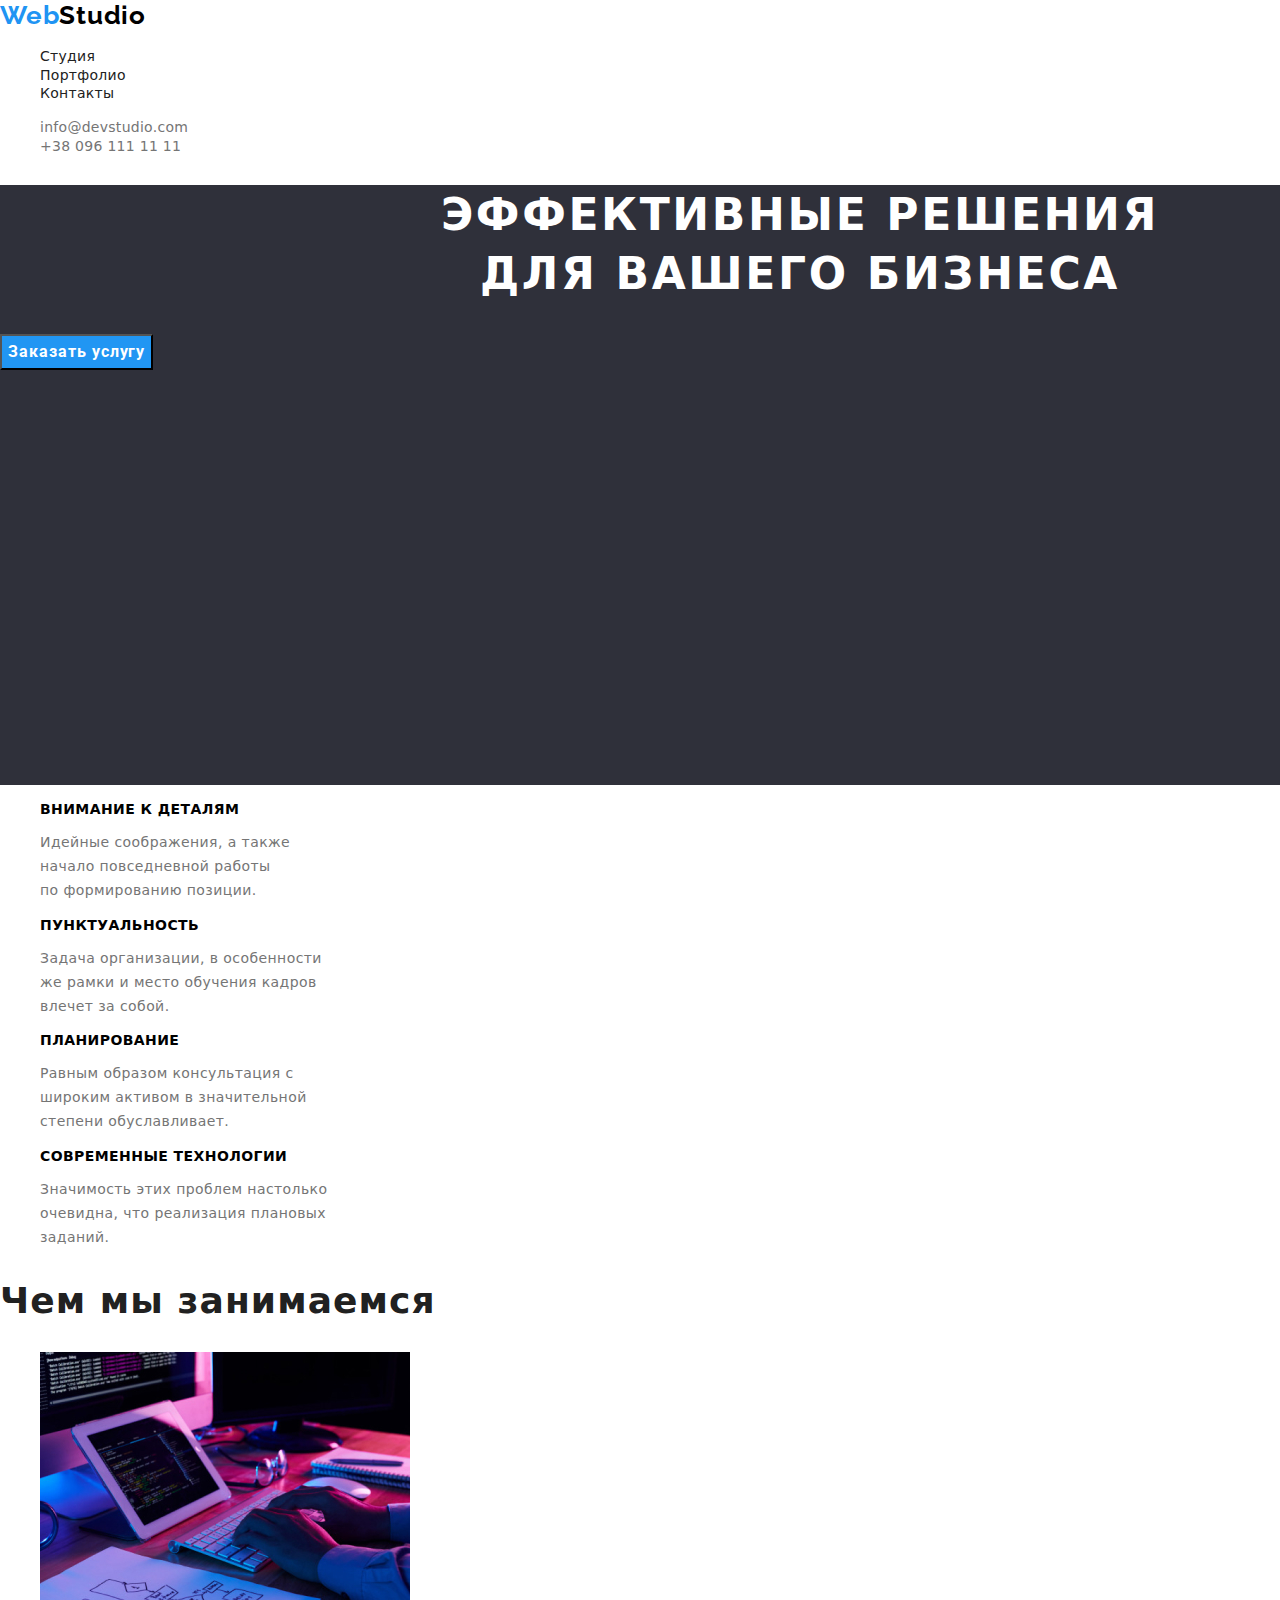
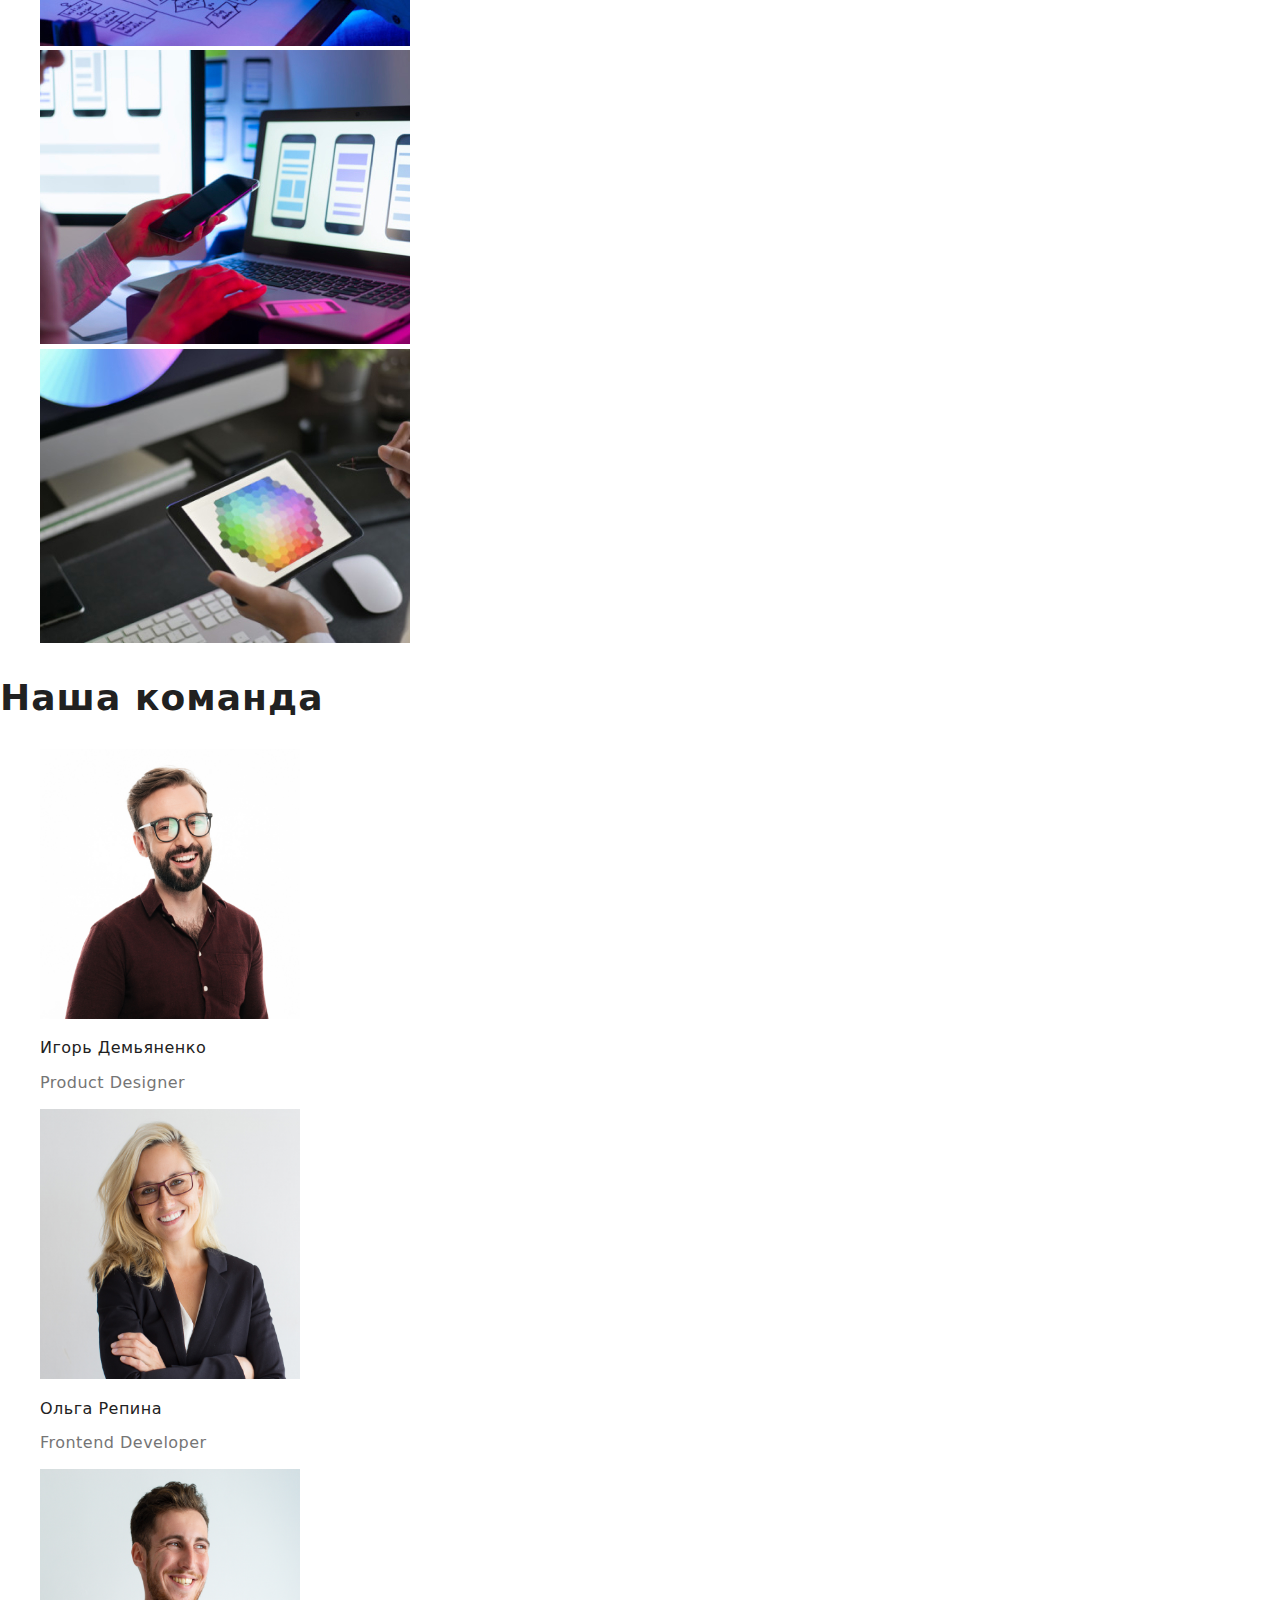
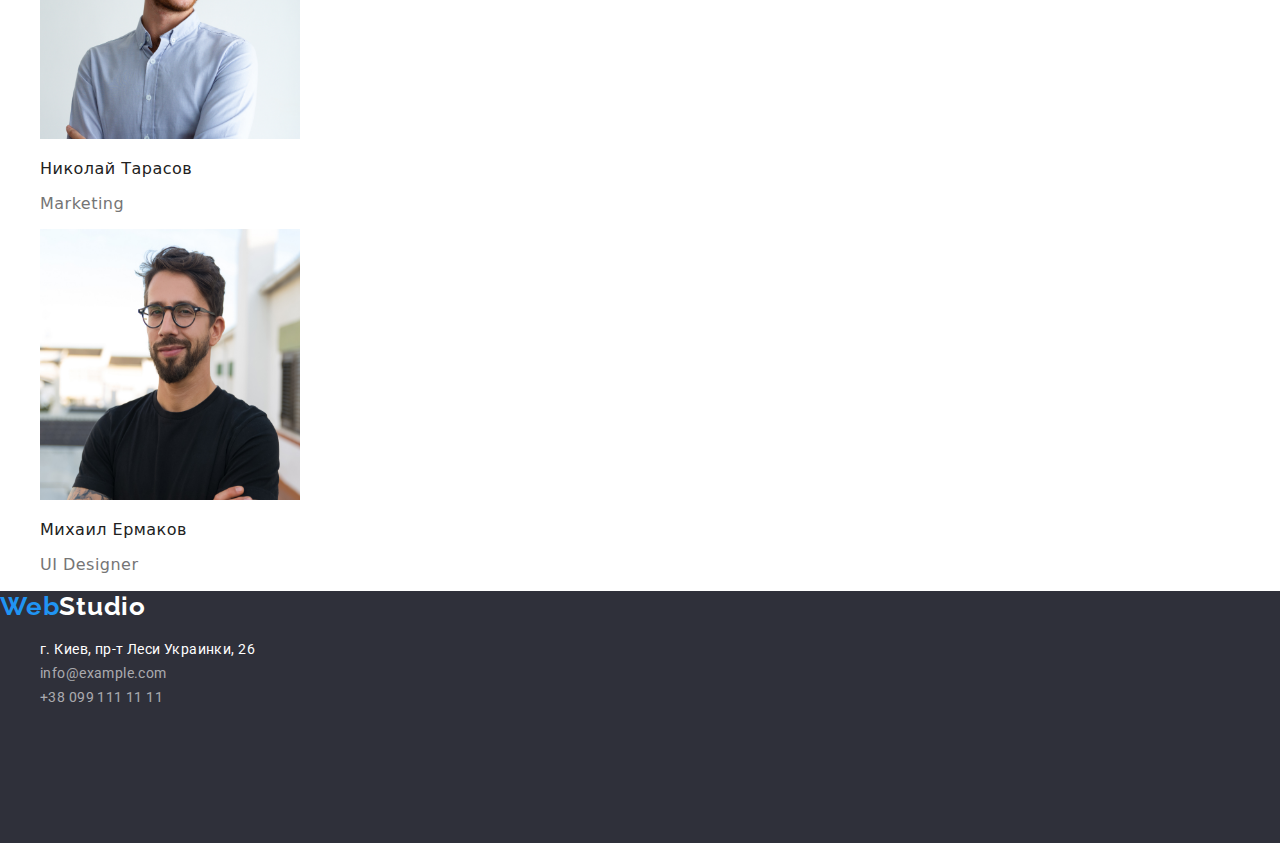
==== index.html @ fd5df89c "l" ====
<!DOCTYPE html>
<html lang="ru">
  <head>
    <meta charset="UTF-8" />
    <meta name="viewport" content="width=device-width, initial-scale=1.0" />
    <title>Веб студия</title>
    <link
      rel="stylesheet"
      href="https://cdnjs.cloudflare.com/ajax/libs/modern-normalize/1.0.0/modern-normalize.css"
    />
    <link rel="stylesheet" href="./css/styles.css" />
    <link
      href="https://fonts.googleapis.com/css2?family=Raleway:wght@700&family=Roboto:wght@400;500;700;900&display=swap"
      rel="stylesheet"
    />
  </head>
  <body>
    <!-- header section-->
    <header class="header">
      <nav class="navigation">
        <a
          class="header-logo-second link"
          lang="en"
          href="./index.html"
          aria-label=" WebStudio "
        >
          <span class="header-logo link"> Web</span>Studio
        </a>
        <ul class="navigayion-list list">
          <li class="navigation-list-item">
            <a class="navigation-list-link link" href="./index.html">
              Студия
            </a>
          </li>
          <li class="navigation-list-item">
            <a class="navigation-list-link link" href="./portfolio.html">
              Портфолио
            </a>
          </li>
          <li class="navigation-list-item">
            <a class="navigation-list-link link" href=""> Контакты </a>
          </li>
        </ul>
      </nav>
      <ul class="contact list">
        <li>
          <a class="header-tel-link link" href="mailto:info@devstudio.com"
            >info@devstudio.com</a
          >
        </li>
        <li>
          <a class="header-tel-link link" href="tel:+380961111111">
            +38 096 111 11 11
          </a>
        </li>
      </ul>
    </header>
    <!--main section-->
    <main>
      <!--main background -->
      <section class="hero-banner">
        <h1 class="hero-title">
          Эффективные решения <br />
          для вашего бизнеса
        </h1>
        <button class="button" type="button">Заказать услугу</button>
      </section>
      <!--features section-->
      <section>
        <ul class="list">
          <li>
            <h3 class="feactures-title">Внимание к деталям</h3>

            <p class="feactures-text">
              Идейные соображения, а также <br />
              начало повседневной работы <br />
              по формированию позиции.
            </p>
          </li>
          <li>
            <h3 class="feactures-title">Пунктуальность</h3>
            <p class="feactures-text">
              Задача организации, в особенности <br />
              же рамки и место обучения кадров <br />
              влечет за собой.
            </p>
          </li>
          <li>
            <h3 class="feactures-title">Планирование</h3>
            <p class="feactures-text">
              Равным образом консультация с <br />
              широким активом в значительной <br />
              степени обуславливает.
            </p>
          </li>
          <li>
            <h3 class="feactures-title">Современные технологии</h3>
            <p class="feactures-text">
              Значимость этих проблем настолько <br />
              очевидна, что реализация плановых <br />
              заданий.
            </p>
          </li>
        </ul>
      </section>
      <!--what we do section-->
      <section>
        <h2 class="what-we-do-our-team">Чем мы занимаемся</h2>
        <ul class="list">
          <li>
            <img
              src="./images/whatwedo/box1.jpg"
              alt=" создания сайтов "
              width="370"
              height="294"
            />
          </li>
          <li>
            <img
              src="./images/whatwedo/box2.jpg"
              alt=" создания мобильных приложений"
              width="370"
              height="294"
            />
          </li>
          <li>
            <img
              src="./images/whatwedo/box3.jpg"
              alt=" гамма цветов"
              width="370"
              height="294"
            />
          </li>
        </ul>
      </section>
      <!--our team section-->
      <section>
        <h2 class="what-we-do-our-team">Наша команда</h2>
        <ul class="list">
          <li>
            <img
              src="./images/team/teamigor.jpg"
              alt="игорь демьяненко Product Designer"
              width="260"
              height="270"
            />
            <h3 class="team-title">Игорь Демьяненко</h3>
            <p class="profession-list">Product Designer</p>
          </li>
          <li>
            <img
              src="./images/team/olga.jpg"
              alt=" Ольга Репина Frontend Developer"
              width="260"
              height="270"
            />
            <h3 class="team-title">Ольга Репина</h3>
            <p class="profession-list">Frontend Developer</p>
          </li>
          <li>
            <img
              src="./images/team/mykola.jpg"
              alt="Николай Тарасов Marketing"
              width="260"
              height="270"
            />
            <h3 class="team-title">Николай Тарасов</h3>
            <p class="profession-list">Marketing</p>
          </li>
          <li>
            <img
              src="./images/team/mihaylo.jpg"
              alt="Михаил Ермаков UI Designer"
              width="260"
              height="271"
            />
            <h3 class="team-title">Михаил Ермаков</h3>
            <p class="profession-list">UI Designer</p>
          </li>
        </ul>
      </section>
    </main>
    <!--footer section-->
    <footer class="footer">
      <a
        class="footer-logo link"
        lang="en"
        href="./index.html"
        aria-label=" WebStudio "
      >
        <span class="header-logo link"> Web</span>Studio
      </a>
      <address>
        <ul class="list">
          <li>
            <a
              class="address link"
              href="https://www.google.com/maps/place/%D0%B1%D1%83%D0%BB%D1%8C%D0%B2%D0%B0%D1%80+%D0%9B%D0%B5%D1%81%D1%96+%D0%A3%D0%BA%D1%80%D0%B0%D1%97%D0%BD%D0%BA%D0%B8,+26,+%D0%9A%D0%B8%D1%97%D0%B2,+02000/@50.4265807,30.5361971,17z/data=!3m1!4b1!4m5!3m4!1s0x40d4cf0e033ecbe9:0x57a4dffefec77da0!8m2!3d50.4265807!4d30.5383858"
              target="blanc"
              >г. Киев, пр-т Леси Украинки, 26</a
            >
          </li>
          <li>
            <a class="footer-tel-link link" href="mailto:info@example.com"
              >info@example.com</a
            >
          </li>
          <li>
            <a class="footer-tel-link link" href="tel:+380991111111">
              +38 099 111 11 11
            </a>
          </li>
        </ul>
      </address>
    </footer>
  </body>
</html>
---- css/styles.css ----
:root {
  --accent-color: #2094f3;
  --header-backgraund: #ffffff;
  --titles-color: #000000;
  --header-logo: #2094f3;
  --button-portfolio-backgraund: #2196f3;
  --button-portfolio-text-color: #ffffff;
  --body-main-font: "Roboto", sans-serif;
  --secondary-font: "Raleway", sans-serif;
}

.body {
  font-family: var(--body-main-font);
  font-style: normal;
}
.list {
  list-style: none;
}
.link {
  text-decoration: none;
}
/* HEARED */

.header {
  color: var(--header-backgraund);
}
.header-logo {
  font-family: var(--secondary-font);
  font-style: normal;
  font-weight: 700;
  font-size: 26px;
  line-height: 1.2;
  letter-spacing: 0.03em;
  color: var(--header-logo);
}
.header-logo-second {
  font-family: var(--secondary-font);
  font-style: normal;
  font-weight: 700;
  font-size: 26px;
  line-height: 1.2;
  letter-spacing: 0.03em;
  color: var(--titles-color);
}
.header-tel-link {
  font-weight: 500;
  font-size: 14px;
  line-height: 1.142;
  letter-spacing: 0.02em;
  color: #757575;
}
.navigation-list-link {
  font-weight: 500;
  font-size: 14px;
  line-height: 1.142px;
  letter-spacing: 0.02em;
  color: #212121;
}
.navigation-list-link:hover,
.navigation-list-link:focus {
  color: var(--accent-color);
}
.header-tel-link:hover,
.header-tel-link:focus {
  color: var(--accent-color);
  /* MAIN */
}
.hero-banner {
  background-color: #2f303a;
  width: 1600px;
  height: 600px;
}

.button {
  font-family: var(--body-main-font);
  font-style: normal;
  font-weight: 700;
  font-size: 16px;
  line-height: 1.875;
  letter-spacing: 0.06em;
  color: #ffffff;
  background-color: #2196f3;
}
.hero-title {
  font-weight: 900;
  font-size: 44px;
  line-height: 1.36;
  letter-spacing: 0.06em;
  text-transform: uppercase;
  color: #ffffff;
  text-align: center;
}
.footer {
  background: #2f303a;
  width: 1600px;
  height: 252px;
}
.footer-logo {
  font-family: var(--secondary-font);
  font-style: normal;
  font-weight: 700;
  font-size: 26px;
  line-height: 1.192;
  letter-spacing: 0.03em;
  color: #ffffff;
}
.address {
  font-family: var(--body-main-font);
  font-style: normal;
  font-weight: 400;
  font-size: 14px;
  line-height: 1.714;
  letter-spacing: 0.03em;
  color: #ffffff;
}
.footer-tel-link {
  font-family: var(--body-main-font);
  font-style: normal;
  font-weight: normal;
  font-size: 14px;
  line-height: 1.71;
  letter-spacing: 0.03em;
  color: rgba(255, 255, 255, 0.6);
}
.button-portfolio {
  font-weight: 500;
  font-size: 16px;
  line-height: 1.62;
  text-align: center;
  letter-spacing: 0.03em;
}
.button-portfolio:hover,
.button-portfolio:focus {
  background-color: var(--button-portfolio-backgraund);
  color: var(--button-portfolio-text-color);
}
.feactures-text {
  font-weight: 400;
  font-size: 14px;
  line-height: 1.714;
  letter-spacing: 0.03em;
  color: #757575;
}
.feactures-title {
  font-weight: 700;
  font-size: 14px;
  line-height: 1.142;
  letter-spacing: 0.03em;
  text-transform: uppercase;
}

.what-we-do-our-team {
  font-weight: 700;
  font-size: 36px;
  line-height: 1.166;
  letter-spacing: 0.03em;
  color: #212121;
}
.team-title {
  font-weight: 500;
  font-size: 16px;
  line-height: 1.18;
  letter-spacing: 0.03em;
  color: #212121;
}
.profession-list {
  font-weight: 400;
  font-size: 16px;
  line-height: 1.18;
  letter-spacing: 0.03em;
  color: #757575;
}
.portfolio-title-list {
  font-weight: 700;
  font-size: 18px;
  line-height: 2;
  letter-spacing: 0.06em;
  color: #212121;
}
.portfolio-category-list {
  font-weight: 400;
  font-size: 16px;
  line-height: 1.875;
  letter-spacing: 0.03em;
  color: #757575;
}
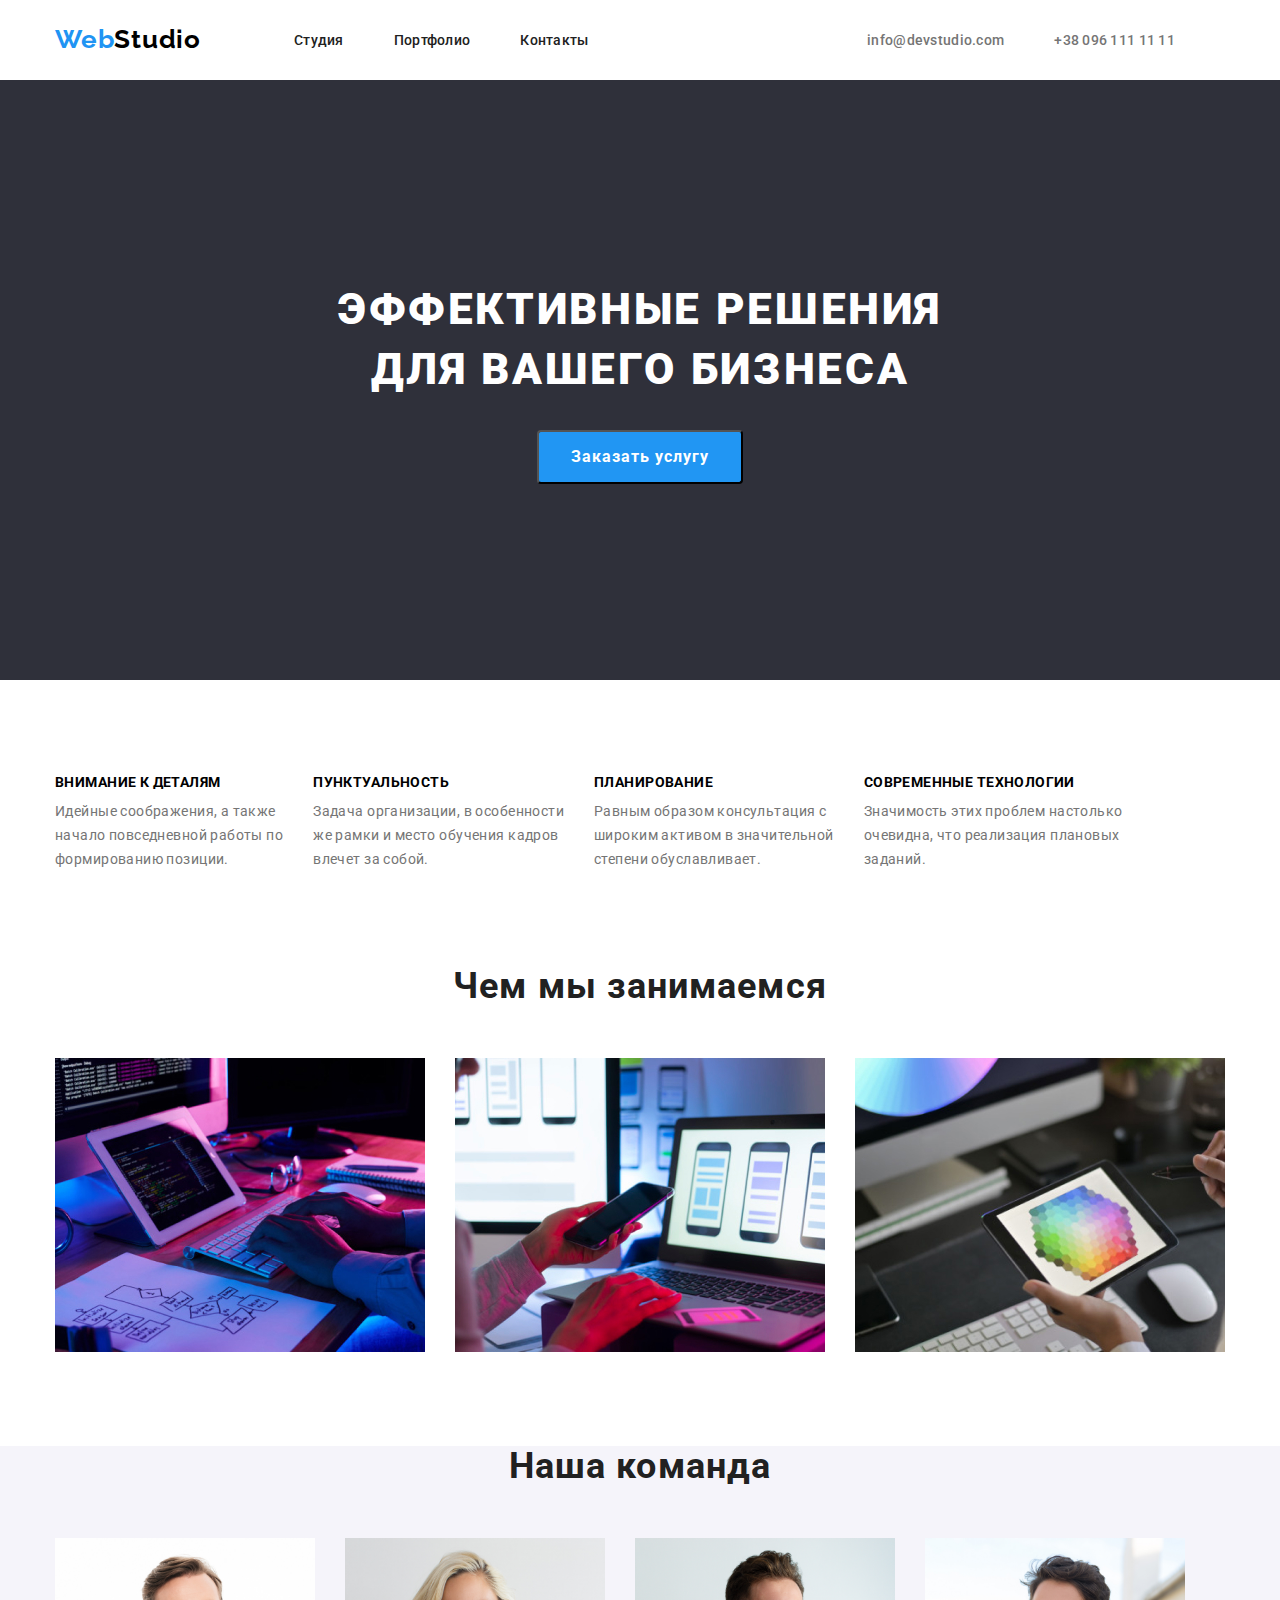
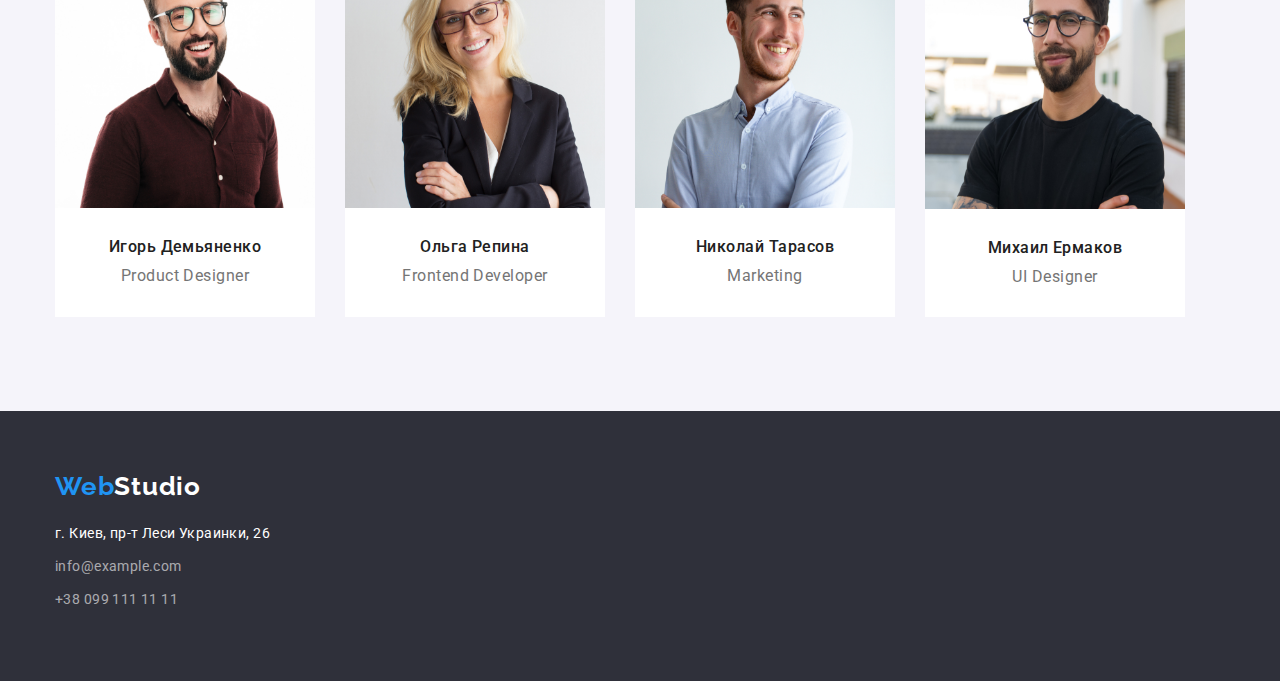
==== commit 14b831fc: "hm3" ====
--- a/index.html
+++ b/index.html
@@ -17,201 +17,213 @@
   <body>
     <!-- header section-->
     <header class="header">
-      <nav class="navigation">
+      <div class="conteiner header-flex-conteiner">
+        <nav class="header-navigation">
+          <a
+            class="header-logo-second link"
+            lang="en"
+            href="./index.html"
+            aria-label=" WebStudio "
+          >
+            <span class="header-logo link"> Web</span>Studio
+          </a>
+          <ul class="navigation-list list">
+            <li class="navigation-list-item">
+              <a class="navigation-list-link link" href="./index.html">
+                Студия
+              </a>
+            </li>
+            <li class="navigation-list-item">
+              <a class="navigation-list-link link" href="./portfolio.html">
+                Портфолио
+              </a>
+            </li>
+            <li class="navigation-list-item">
+              <a class="navigation-list-link link" href=""> Контакты </a>
+            </li>
+          </ul>
+        </nav>
+        <ul class="contact-list">
+          <li class="navigation-list-item">
+            <a class="header-tel-link link" href="mailto:info@devstudio.com"
+              >info@devstudio.com</a
+            >
+          </li>
+          <li class="navigation-list-item">
+            <a class="header-tel-link link" href="tel:+380961111111">
+              +38 096 111 11 11
+            </a>
+          </li>
+        </ul>
+      </div>
+    </header>
+    <!--main section-->
+    <main>
+      <!--main background -->
+      <section class="hero-banner">
+        <div class="conteiner-hero">
+          <h1 class="hero-title">
+            Эффективные решения <br />
+            для вашего бизнеса
+          </h1>
+          <button class="button" type="button">Заказать услугу</button>
+        </div>
+      </section>
+      <!--features section-->
+      <section>
+        <div class="conteiner-feactures">
+          <ul class="flex-list list">
+            <li class="feactures-list-style">
+              <h3 class="feactures-title">Внимание к деталям</h3>
+
+              <p class="feactures-text">
+                Идейные соображения, а также <br />
+                начало повседневной работы по <br />
+                формированию позиции.
+              </p>
+            </li>
+            <li class="feactures-list-style">
+              <h3 class="feactures-title">Пунктуальность</h3>
+              <p class="feactures-text">
+                Задача организации, в особенности <br />
+                же рамки и место обучения кадров <br />
+                влечет за собой.
+              </p>
+            </li>
+            <li class="feactures-list-style">
+              <h3 class="feactures-title">Планирование</h3>
+              <p class="feactures-text">
+                Равным образом консультация с <br />
+                широким активом в значительной <br />
+                степени обуславливает.
+              </p>
+            </li>
+            <li class="feactures-list-style">
+              <h3 class="feactures-title">Современные технологии</h3>
+              <p class="feactures-text">
+                Значимость этих проблем настолько <br />
+                очевидна, что реализация плановых <br />
+                заданий.
+              </p>
+            </li>
+          </ul>
+        </div>
+      </section>
+      <!--what we do section-->
+      <section>
+        <div class="what-we-do-style-list">
+          <h2 class="what-we-do-our-team">Чем мы занимаемся</h2>
+          <ul class="list what-do-pictures">
+            <li class="img-styles">
+              <img
+                src="./images/whatwedo/box1.jpg"
+                alt=" создания сайтов "
+                width="370"
+                height="294"
+              />
+            </li>
+            <li class="img-styles">
+              <img
+                src="./images/whatwedo/box2.jpg"
+                alt=" создания мобильных приложений"
+                width="370"
+                height="294"
+              />
+            </li>
+            <li class="img-styles">
+              <img
+                src="./images/whatwedo/box3.jpg"
+                alt=" гамма цветов"
+                width="370"
+                height="294"
+              />
+            </li>
+          </ul>
+        </div>
+      </section>
+      <!--our team section-->
+      <section class="our-team-style">
+        <div class="our-team">
+          <h2 class="what-we-do-our-team">Наша команда</h2>
+          <ul class="our-team-img list">
+            <li class="our-team-img-list">
+              <img
+                src="./images/team/teamigor.jpg "
+                alt="игорь демьяненко Product Designer"
+                width="260"
+                height="270"
+              />
+              <h3 class="team-title">Игорь Демьяненко</h3>
+              <p class="profession-list">Product Designer</p>
+            </li>
+            <li class="our-team-img-list">
+              <img
+                src="./images/team/olga.jpg"
+                alt=" Ольга Репина Frontend Developer"
+                width="260"
+                height="270"
+              />
+              <h3 class="team-title">Ольга Репина</h3>
+              <p class="profession-list">Frontend Developer</p>
+            </li>
+            <li class="our-team-img-list">
+              <img
+                src="./images/team/mykola.jpg"
+                alt="Николай Тарасов Marketing"
+                width="260"
+                height="270"
+              />
+              <h3 class="team-title">Николай Тарасов</h3>
+              <p class="profession-list">Marketing</p>
+            </li>
+            <li class="our-team-img-list">
+              <img
+                src="./images/team/mihaylo.jpg"
+                alt="Михаил Ермаков UI Designer"
+                width="260"
+                height="271"
+              />
+              <h3 class="team-title">Михаил Ермаков</h3>
+              <p class="profession-list">UI Designer</p>
+            </li>
+          </ul>
+        </div>
+      </section>
+    </main>
+    <!--footer section-->
+    <footer class="footer">
+      <div class="footer-container">
         <a
-          class="header-logo-second link"
+          class="footer-logo link"
           lang="en"
           href="./index.html"
           aria-label=" WebStudio "
         >
           <span class="header-logo link"> Web</span>Studio
         </a>
-        <ul class="navigayion-list list">
-          <li class="navigation-list-item">
-            <a class="navigation-list-link link" href="./index.html">
-              Студия
-            </a>
-          </li>
-          <li class="navigation-list-item">
-            <a class="navigation-list-link link" href="./portfolio.html">
-              Портфолио
-            </a>
-          </li>
-          <li class="navigation-list-item">
-            <a class="navigation-list-link link" href=""> Контакты </a>
-          </li>
-        </ul>
-      </nav>
-      <ul class="contact list">
-        <li>
-          <a class="header-tel-link link" href="mailto:info@devstudio.com"
-            >info@devstudio.com</a
-          >
-        </li>
-        <li>
-          <a class="header-tel-link link" href="tel:+380961111111">
-            +38 096 111 11 11
-          </a>
-        </li>
-      </ul>
-    </header>
-    <!--main section-->
-    <main>
-      <!--main background -->
-      <section class="hero-banner">
-        <h1 class="hero-title">
-          Эффективные решения <br />
-          для вашего бизнеса
-        </h1>
-        <button class="button" type="button">Заказать услугу</button>
-      </section>
-      <!--features section-->
-      <section>
-        <ul class="list">
-          <li>
-            <h3 class="feactures-title">Внимание к деталям</h3>
-
-            <p class="feactures-text">
-              Идейные соображения, а также <br />
-              начало повседневной работы <br />
-              по формированию позиции.
-            </p>
-          </li>
-          <li>
-            <h3 class="feactures-title">Пунктуальность</h3>
-            <p class="feactures-text">
-              Задача организации, в особенности <br />
-              же рамки и место обучения кадров <br />
-              влечет за собой.
-            </p>
-          </li>
-          <li>
-            <h3 class="feactures-title">Планирование</h3>
-            <p class="feactures-text">
-              Равным образом консультация с <br />
-              широким активом в значительной <br />
-              степени обуславливает.
-            </p>
-          </li>
-          <li>
-            <h3 class="feactures-title">Современные технологии</h3>
-            <p class="feactures-text">
-              Значимость этих проблем настолько <br />
-              очевидна, что реализация плановых <br />
-              заданий.
-            </p>
-          </li>
-        </ul>
-      </section>
-      <!--what we do section-->
-      <section>
-        <h2 class="what-we-do-our-team">Чем мы занимаемся</h2>
-        <ul class="list">
-          <li>
-            <img
-              src="./images/whatwedo/box1.jpg"
-              alt=" создания сайтов "
-              width="370"
-              height="294"
-            />
-          </li>
-          <li>
-            <img
-              src="./images/whatwedo/box2.jpg"
-              alt=" создания мобильных приложений"
-              width="370"
-              height="294"
-            />
-          </li>
-          <li>
-            <img
-              src="./images/whatwedo/box3.jpg"
-              alt=" гамма цветов"
-              width="370"
-              height="294"
-            />
-          </li>
-        </ul>
-      </section>
-      <!--our team section-->
-      <section>
-        <h2 class="what-we-do-our-team">Наша команда</h2>
-        <ul class="list">
-          <li>
-            <img
-              src="./images/team/teamigor.jpg"
-              alt="игорь демьяненко Product Designer"
-              width="260"
-              height="270"
-            />
-            <h3 class="team-title">Игорь Демьяненко</h3>
-            <p class="profession-list">Product Designer</p>
-          </li>
-          <li>
-            <img
-              src="./images/team/olga.jpg"
-              alt=" Ольга Репина Frontend Developer"
-              width="260"
-              height="270"
-            />
-            <h3 class="team-title">Ольга Репина</h3>
-            <p class="profession-list">Frontend Developer</p>
-          </li>
-          <li>
-            <img
-              src="./images/team/mykola.jpg"
-              alt="Николай Тарасов Marketing"
-              width="260"
-              height="270"
-            />
-            <h3 class="team-title">Николай Тарасов</h3>
-            <p class="profession-list">Marketing</p>
-          </li>
-          <li>
-            <img
-              src="./images/team/mihaylo.jpg"
-              alt="Михаил Ермаков UI Designer"
-              width="260"
-              height="271"
-            />
-            <h3 class="team-title">Михаил Ермаков</h3>
-            <p class="profession-list">UI Designer</p>
-          </li>
-        </ul>
-      </section>
-    </main>
-    <!--footer section-->
-    <footer class="footer">
-      <a
-        class="footer-logo link"
-        lang="en"
-        href="./index.html"
-        aria-label=" WebStudio "
-      >
-        <span class="header-logo link"> Web</span>Studio
-      </a>
-      <address>
-        <ul class="list">
-          <li>
-            <a
-              class="address link"
-              href="https://www.google.com/maps/place/%D0%B1%D1%83%D0%BB%D1%8C%D0%B2%D0%B0%D1%80+%D0%9B%D0%B5%D1%81%D1%96+%D0%A3%D0%BA%D1%80%D0%B0%D1%97%D0%BD%D0%BA%D0%B8,+26,+%D0%9A%D0%B8%D1%97%D0%B2,+02000/@50.4265807,30.5361971,17z/data=!3m1!4b1!4m5!3m4!1s0x40d4cf0e033ecbe9:0x57a4dffefec77da0!8m2!3d50.4265807!4d30.5383858"
-              target="blanc"
-              >г. Киев, пр-т Леси Украинки, 26</a
-            >
-          </li>
-          <li>
-            <a class="footer-tel-link link" href="mailto:info@example.com"
-              >info@example.com</a
-            >
-          </li>
-          <li>
-            <a class="footer-tel-link link" href="tel:+380991111111">
-              +38 099 111 11 11
-            </a>
-          </li>
-        </ul>
-      </address>
+        <address>
+          <ul class="address-list-style list">
+            <li class="contact-link-style">
+              <a
+                class="address link"
+                href="https://www.google.com/maps/place/%D0%B1%D1%83%D0%BB%D1%8C%D0%B2%D0%B0%D1%80+%D0%9B%D0%B5%D1%81%D1%96+%D0%A3%D0%BA%D1%80%D0%B0%D1%97%D0%BD%D0%BA%D0%B8,+26,+%D0%9A%D0%B8%D1%97%D0%B2,+02000/@50.4265807,30.5361971,17z/data=!3m1!4b1!4m5!3m4!1s0x40d4cf0e033ecbe9:0x57a4dffefec77da0!8m2!3d50.4265807!4d30.5383858"
+                target="blanc"
+                >г. Киев, пр-т Леси Украинки, 26</a
+              >
+            </li>
+            <li class="contact-link-style">
+              <a class="footer-tel-link link" href="mailto:info@example.com"
+                >info@example.com</a
+              >
+            </li>
+            <li class="contact-link-style">
+              <a class="footer-tel-link link" href="tel:+380991111111">
+                +38 099 111 11 11
+              </a>
+            </li>
+          </ul>
+        </address>
+      </div>
     </footer>
   </body>
 </html>
--- a/css/styles.css
+++ b/css/styles.css
@@ -9,7 +9,13 @@
   --secondary-font: "Raleway", sans-serif;
 }
 
-.body {
+*,
+::before,
+::after {
+  margin: 0px;
+  padding: 0px;
+}
+body {
   font-family: var(--body-main-font);
   font-style: normal;
 }
@@ -19,11 +25,37 @@
 .link {
   text-decoration: none;
 }
+img {
+  display: block;
+}
 /* HEARED */
 
 .header {
   color: var(--header-backgraund);
-}
+  display: block;
+}
+.navigation-list {
+  display: flex;
+  margin-left: 93px;
+}
+.conteiner {
+  display: flex;
+  align-items: center;
+  height: 80px;
+}
+.header-navigation {
+  display: flex;
+  align-items: center;
+}
+.navigation-list-item:not(:last-child) {
+  margin-right: 50px;
+}
+.contact-list {
+  display: flex;
+  margin-left: auto;
+  align-items: center;
+}
+
 .header-logo {
   font-family: var(--secondary-font);
   font-style: normal;
@@ -32,6 +64,17 @@
   line-height: 1.2;
   letter-spacing: 0.03em;
   color: var(--header-logo);
+}
+.contact-list .navigation-list-item + .navigation-list-item {
+  margin-right: 50px;
+}
+.header-flex-conteiner {
+  display: flex;
+  width: 1200px;
+  margin-left: auto;
+  margin-right: auto;
+  padding-left: 15px;
+  padding-right: 15px;
 }
 .header-logo-second {
   font-family: var(--secondary-font);
@@ -67,8 +110,19 @@
 }
 .hero-banner {
   background-color: #2f303a;
-  width: 1600px;
+
   height: 600px;
+}
+
+.conteiner-hero {
+  margin-right: auto;
+  margin-left: auto;
+  width: 1200px;
+  padding-top: 200px;
+  padding-bottom: 200px;
+  text-align: center;
+  max-width: 696px;
+  margin-bottom: 30px;
 }
 
 .button {
@@ -80,6 +134,12 @@
   letter-spacing: 0.06em;
   color: #ffffff;
   background-color: #2196f3;
+  display: block;
+  margin-right: auto;
+  margin-left: auto;
+  margin-top: 30px;
+  border-radius: 4px;
+  padding: 10px 32px;
 }
 .hero-title {
   font-weight: 900;
@@ -88,12 +148,38 @@
   letter-spacing: 0.06em;
   text-transform: uppercase;
   color: #ffffff;
-  text-align: center;
+}
+.conteiner-feactures {
+  margin-left: auto;
+  margin-right: auto;
+  width: 1200px;
+  padding-top: 94px;
+  padding-bottom: 94px;
+  padding-left: 15px;
+  padding-right: 15px;
+}
+.flex-list {
+  display: flex;
+}
+.feactures-list-style {
+  margin-right: 30px;
+}
+.what-we-do-style-list {
+  width: 1200px;
+  padding-left: 15px;
+  padding-right: 15px;
+  margin-left: auto;
+  margin-right: auto;
+  margin-bottom: 94px;
+}
+.what-do-pictures {
+  display: flex;
+}
+.img-styles {
+  margin-right: 30px;
 }
 .footer {
   background: #2f303a;
-  width: 1600px;
-  height: 252px;
 }
 .footer-logo {
   font-family: var(--secondary-font);
@@ -104,6 +190,16 @@
   letter-spacing: 0.03em;
   color: #ffffff;
 }
+.footer-container {
+  width: 1200px;
+  padding-left: 15px;
+  padding-right: 15px;
+  margin-left: auto;
+  margin-right: auto;
+  padding-top: 60px;
+  padding-bottom: 60px;
+}
+
 .address {
   font-family: var(--body-main-font);
   font-style: normal;
@@ -113,6 +209,12 @@
   letter-spacing: 0.03em;
   color: #ffffff;
 }
+.address-list-style {
+  padding-top: 20px;
+}
+.contact-link-style {
+  margin-bottom: 9px;
+}
 .footer-tel-link {
   font-family: var(--body-main-font);
   font-style: normal;
@@ -123,16 +225,25 @@
   color: rgba(255, 255, 255, 0.6);
 }
 .button-portfolio {
+  display: inline-block;
+  text-align: center;
   font-weight: 500;
   font-size: 16px;
   line-height: 1.62;
-  text-align: center;
-  letter-spacing: 0.03em;
-}
+  letter-spacing: 0.03em;
+  border: none;
+  border-radius: 4px;
+  padding-left: 22px;
+  padding-right: 22px;
+  padding-top: 6px;
+  padding-bottom: 6px;
+}
+
 .button-portfolio:hover,
 .button-portfolio:focus {
   background-color: var(--button-portfolio-backgraund);
   color: var(--button-portfolio-text-color);
+  border: none;
 }
 .feactures-text {
   font-weight: 400;
@@ -140,6 +251,7 @@
   line-height: 1.714;
   letter-spacing: 0.03em;
   color: #757575;
+  margin-top: 10px;
 }
 .feactures-title {
   font-weight: 700;
@@ -155,6 +267,8 @@
   line-height: 1.166;
   letter-spacing: 0.03em;
   color: #212121;
+  text-align: center;
+  margin-bottom: 50px;
 }
 .team-title {
   font-weight: 500;
@@ -162,13 +276,54 @@
   line-height: 1.18;
   letter-spacing: 0.03em;
   color: #212121;
-}
+  text-align: center;
+  margin-top: 30px;
+}
+.our-team-style {
+  background-color: #f5f4fa;
+}
+.our-team-img {
+  display: flex;
+}
+.our-team {
+  width: 1200px;
+  padding-left: 15px;
+  padding-right: 15px;
+  margin-right: auto;
+  margin-left: auto;
+}
+.our-team-img-list {
+  margin-right: 30px;
+  border: var(--header-backgraund);
+  background-color: #ffffff;
+  padding-bottom: 30px;
+  margin-bottom: 94px;
+}
+
 .profession-list {
   font-weight: 400;
   font-size: 16px;
   line-height: 1.18;
   letter-spacing: 0.03em;
   color: #757575;
+  text-align: center;
+  margin-top: 10px;
+}
+/* PORTFOLIO */
+
+.main-section-list {
+  width: 1200px;
+  padding-left: 15px;
+  padding-right: 15px;
+  margin-right: auto;
+  margin-left: auto;
+}
+.button-list-menu {
+  display: flex;
+  justify-content: center;
+}
+.bottom-styles {
+  margin-right: 8px;
 }
 .portfolio-title-list {
   font-weight: 700;
@@ -176,6 +331,9 @@
   line-height: 2;
   letter-spacing: 0.06em;
   color: #212121;
+  padding-left: 24px;
+  padding-right: 24px;
+  padding-top: 20px;
 }
 .portfolio-category-list {
   font-weight: 400;
@@ -183,4 +341,28 @@
   line-height: 1.875;
   letter-spacing: 0.03em;
   color: #757575;
-}
+  padding-left: 24px;
+  padding-right: 24px;
+  padding-top: 4px;
+  padding-bottom: 20px;
+}
+.header-border-portfolio {
+  border: 1px solid #ececec;
+}
+.main-menu {
+  margin-top: 94px;
+  margin-bottom: 94px;
+}
+.project-net {
+  display: flex;
+  flex-wrap: wrap;
+  margin-top: 34px;
+}
+.project-img-style {
+  background-color: #ffffff;
+  border: 1px solid #eeeeee;
+  margin-right: 30px;
+  margin-bottom: 30px;
+  margin-left: auto;
+  margin-right: auto;
+}
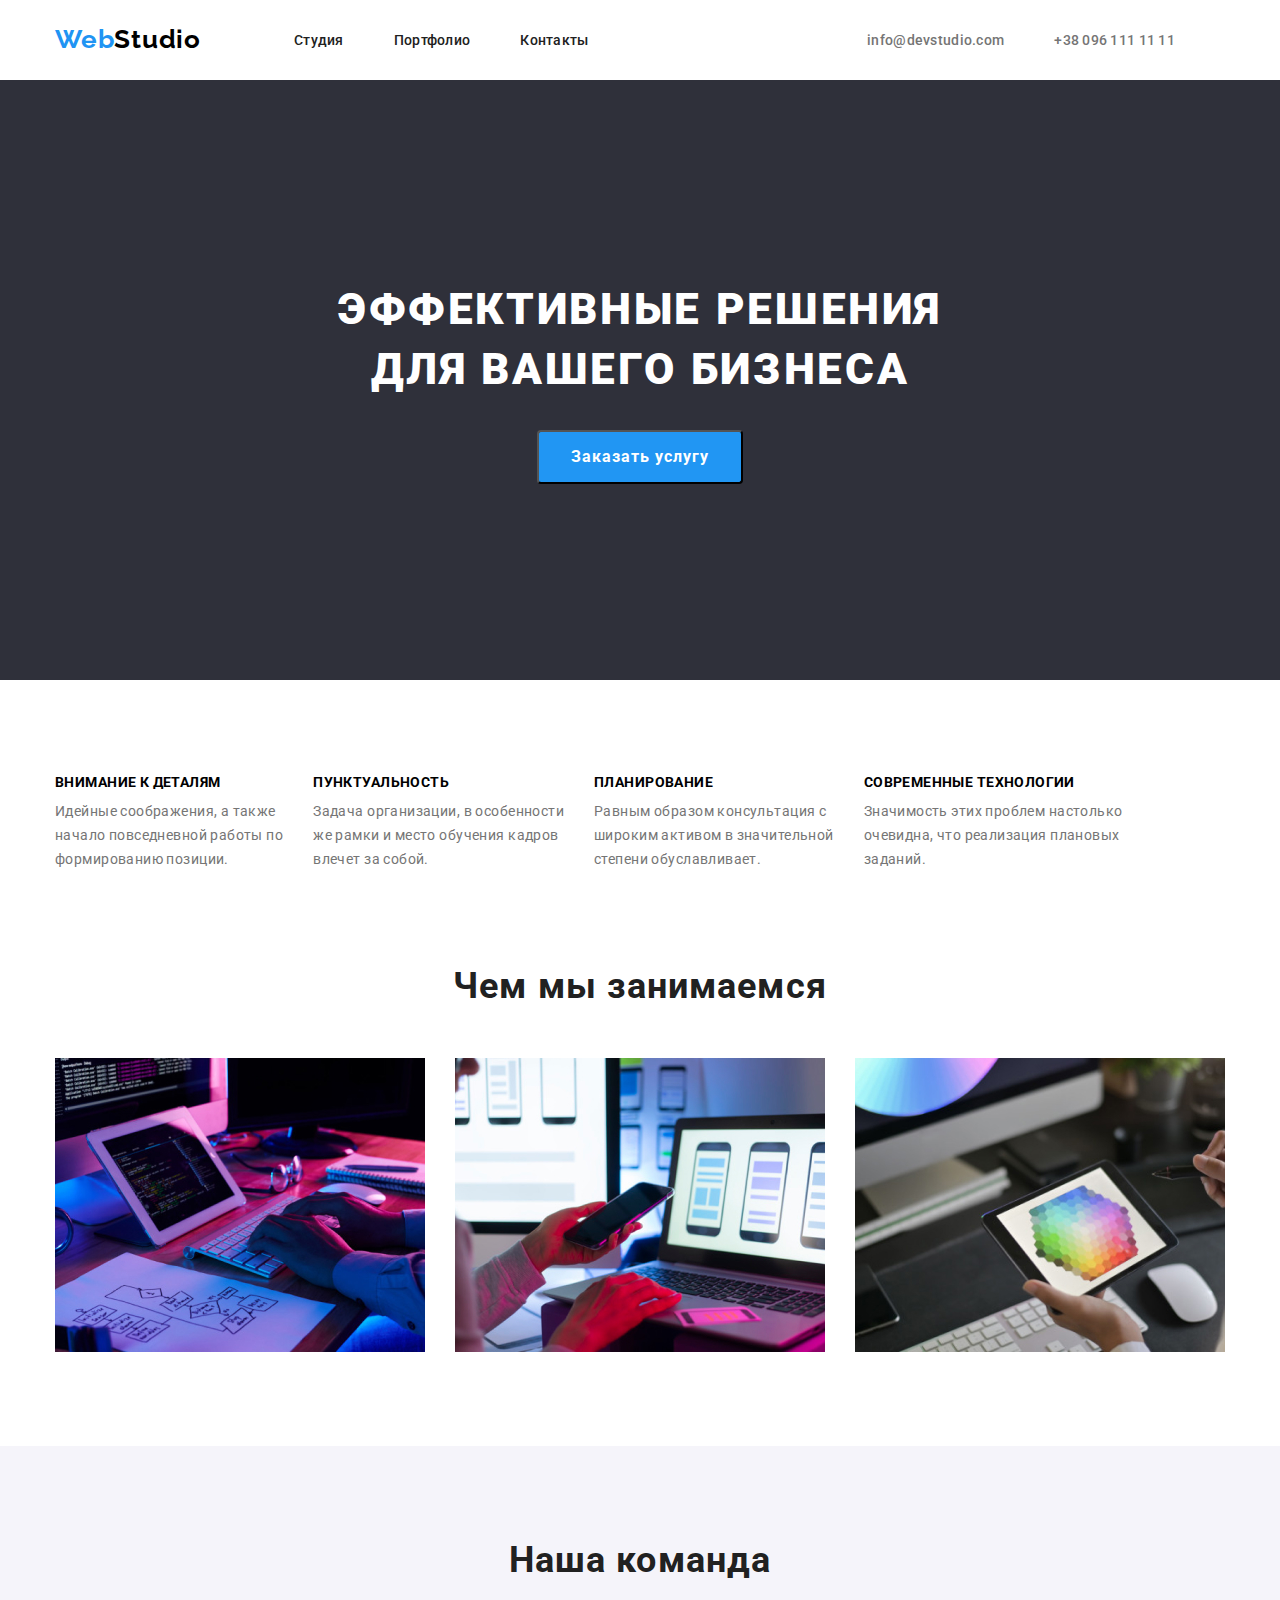
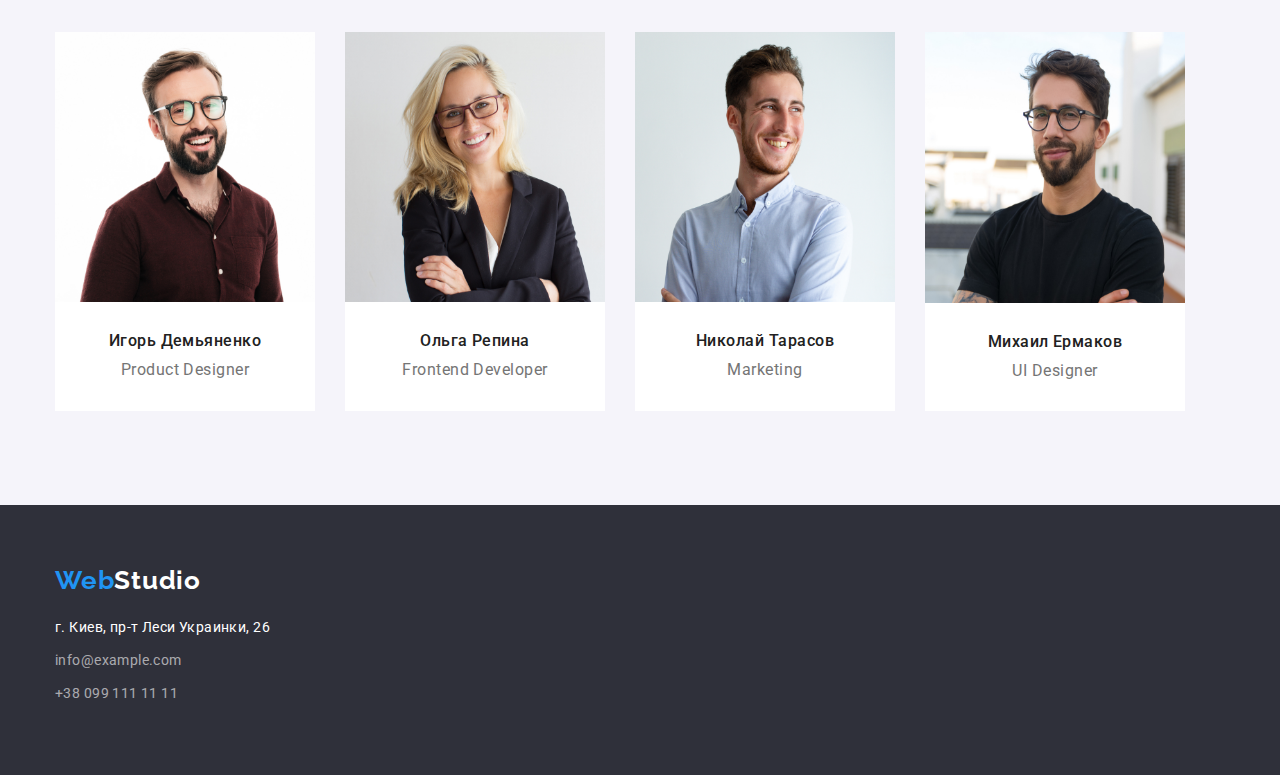
==== commit 39ad2482: "v" ====
--- a/index.html
+++ b/index.html
@@ -61,17 +61,19 @@
     <main>
       <!--main background -->
       <section class="hero-banner">
-        <div class="conteiner-hero">
-          <h1 class="hero-title">
-            Эффективные решения <br />
-            для вашего бизнеса
-          </h1>
-          <button class="button" type="button">Заказать услугу</button>
+        <div class="conteiner">
+          <div class="conteiner-hero">
+            <h1 class="hero-title">
+              Эффективные решения <br />
+              для вашего бизнеса
+            </h1>
+            <button class="button" type="button">Заказать услугу</button>
+          </div>
         </div>
       </section>
       <!--features section-->
       <section>
-        <div class="conteiner-feactures">
+        <div class="conteiner padding-top">
           <ul class="flex-list list">
             <li class="feactures-list-style">
               <h3 class="feactures-title">Внимание к деталям</h3>
@@ -111,7 +113,7 @@
       </section>
       <!--what we do section-->
       <section>
-        <div class="what-we-do-style-list">
+        <div class="conteiner padding-bottom">
           <h2 class="what-we-do-our-team">Чем мы занимаемся</h2>
           <ul class="list what-do-pictures">
             <li class="img-styles">
@@ -143,7 +145,7 @@
       </section>
       <!--our team section-->
       <section class="our-team-style">
-        <div class="our-team">
+        <div class="conteiner padding-bottom">
           <h2 class="what-we-do-our-team">Наша команда</h2>
           <ul class="our-team-img list">
             <li class="our-team-img-list">
@@ -192,7 +194,7 @@
     </main>
     <!--footer section-->
     <footer class="footer">
-      <div class="footer-container">
+      <div class="conteiner footer-container">
         <a
           class="footer-logo link"
           lang="en"
--- a/css/styles.css
+++ b/css/styles.css
@@ -38,11 +38,6 @@
   display: flex;
   margin-left: 93px;
 }
-.conteiner {
-  display: flex;
-  align-items: center;
-  height: 80px;
-}
 .header-navigation {
   display: flex;
   align-items: center;
@@ -70,11 +65,8 @@
 }
 .header-flex-conteiner {
   display: flex;
-  width: 1200px;
-  margin-left: auto;
-  margin-right: auto;
-  padding-left: 15px;
-  padding-right: 15px;
+  height: 80px;
+  
 }
 .header-logo-second {
   font-family: var(--secondary-font);
@@ -149,35 +141,29 @@
   text-transform: uppercase;
   color: #ffffff;
 }
-.conteiner-feactures {
-  margin-left: auto;
-  margin-right: auto;
-  width: 1200px;
+.padding-top{
   padding-top: 94px;
-  padding-bottom: 94px;
-  padding-left: 15px;
-  padding-right: 15px;
-}
+}
+.padding-bottom{
+  padding-bottom:94px ;
+}
+
 .flex-list {
   display: flex;
 }
 .feactures-list-style {
   margin-right: 30px;
 }
-.what-we-do-style-list {
-  width: 1200px;
-  padding-left: 15px;
-  padding-right: 15px;
-  margin-left: auto;
-  margin-right: auto;
-  margin-bottom: 94px;
-}
+
 .what-do-pictures {
   display: flex;
 }
 .img-styles {
   margin-right: 30px;
 }
+.img-styles:last-child {
+  margin-right: 0px;
+}
 .footer {
   background: #2f303a;
 }
@@ -191,11 +177,6 @@
   color: #ffffff;
 }
 .footer-container {
-  width: 1200px;
-  padding-left: 15px;
-  padding-right: 15px;
-  margin-left: auto;
-  margin-right: auto;
   padding-top: 60px;
   padding-bottom: 60px;
 }
@@ -232,6 +213,8 @@
   line-height: 1.62;
   letter-spacing: 0.03em;
   border: none;
+  box-shadow: 0px 1px 3px #0000001f, 0px 1px 1px #00000024,
+    0px 2px 1px #00000033;
   border-radius: 4px;
   padding-left: 22px;
   padding-right: 22px;
@@ -269,6 +252,7 @@
   color: #212121;
   text-align: center;
   margin-bottom: 50px;
+  padding-top: 94px;
 }
 .team-title {
   font-weight: 500;
@@ -285,19 +269,13 @@
 .our-team-img {
   display: flex;
 }
-.our-team {
-  width: 1200px;
-  padding-left: 15px;
-  padding-right: 15px;
-  margin-right: auto;
-  margin-left: auto;
-}
+
+
 .our-team-img-list {
   margin-right: 30px;
   border: var(--header-backgraund);
   background-color: #ffffff;
   padding-bottom: 30px;
-  margin-bottom: 94px;
 }
 
 .profession-list {
@@ -311,19 +289,16 @@
 }
 /* PORTFOLIO */
 
-.main-section-list {
-  width: 1200px;
-  padding-left: 15px;
-  padding-right: 15px;
-  margin-right: auto;
-  margin-left: auto;
-}
 .button-list-menu {
   display: flex;
   justify-content: center;
+  padding-bottom: 16px;
 }
 .bottom-styles {
   margin-right: 8px;
+}
+.bottom-styles:last-child {
+  margin-right: 0px;
 }
 .portfolio-title-list {
   font-weight: 700;
@@ -350,19 +325,31 @@
   border: 1px solid #ececec;
 }
 .main-menu {
-  margin-top: 94px;
-  margin-bottom: 94px;
+  padding-top: 94px;
+  padding-bottom: 94px;
 }
 .project-net {
   display: flex;
   flex-wrap: wrap;
-  margin-top: 34px;
+  padding-top: 34px;
 }
 .project-img-style {
   background-color: #ffffff;
   border: 1px solid #eeeeee;
   margin-right: 30px;
-  margin-bottom: 30px;
+  width: 370px;
+  margin-bottom: 30px; */
+}
+ .project-img-style:nth-child(3n) {
+  margin-right: 0px;
+}
+.project-img-style:nth-last-child(-n + 3) {
+  margin-bottom: 0px;
+} 
+.conteiner {
+  width: 1200px;
+  padding-left: 15px;
+  padding-right: 15px;
+  margin-right: auto;
   margin-left: auto;
-  margin-right: auto;
-}
+}
